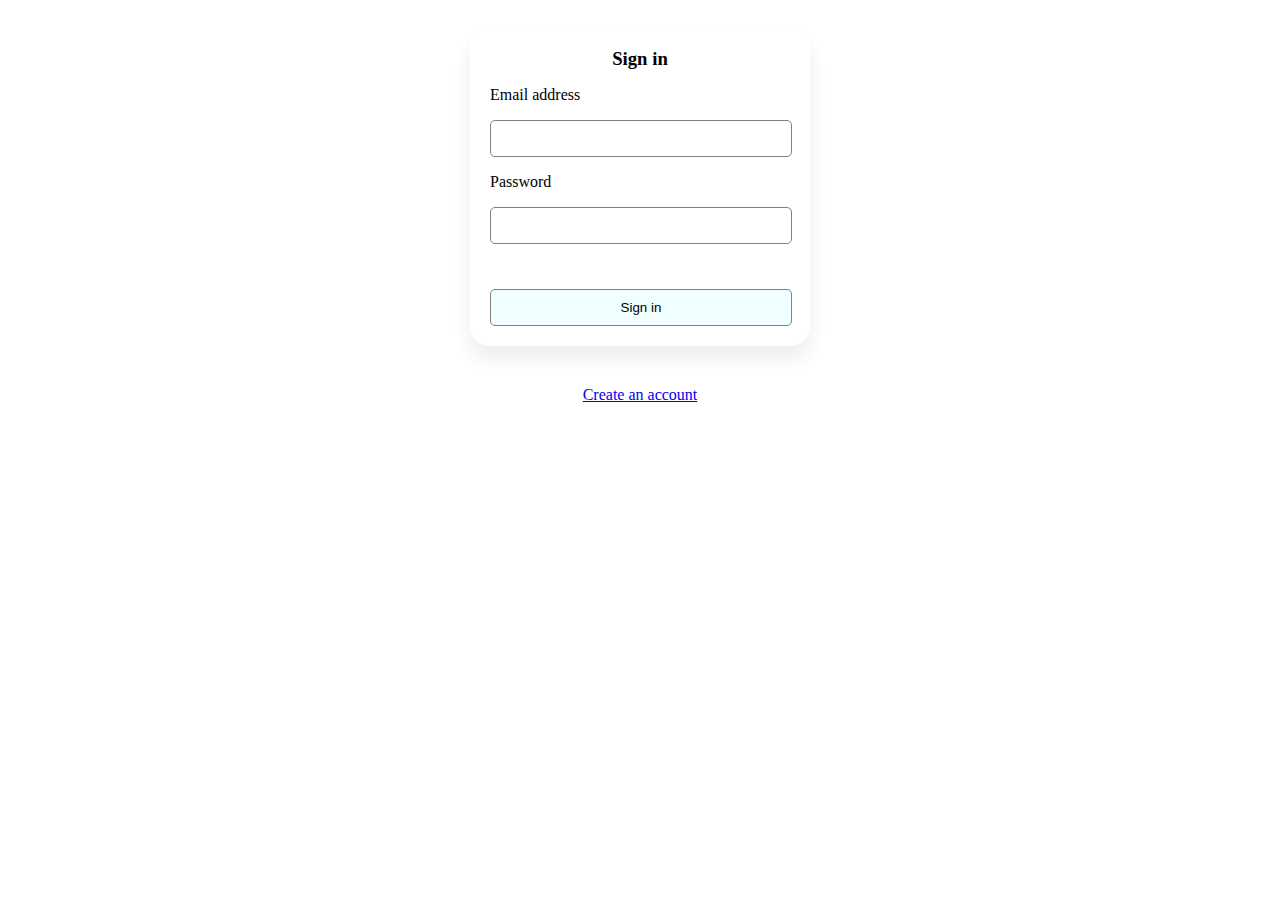
==== index.html @ 11e24ce2 "added forms" ====
<!DOCTYPE html>
<html lang="en">
<head>
    <meta charset="UTF-8">
    <meta http-equiv="X-UA-Compatible" content="IE=edge">
    <meta name="viewport" content="width=device-width, initial-scale=1.0">
    <title>Document</title>
    <link rel="stylesheet" href="./styles.css">
</head>
<body>
    <div class="container" id="sign__in">
        <form action="" method="post" class="form">
            <h3 class="form__title">Sign in</h3>
            <p class = form__subtitle>Email address</p>
            <div id="signInError"></div>
            <input  type="email" class="form__input" id="signInEmail" required>
            <p class = form__subtitle>Password</p>
            <input type="password" class="form__input" required>

            <button type="submit" class="form__button">Sign in</button>
        </form>
    </div>

    <div class="container"><a href="#sign__up" class="creation">Create an account</a></div>


    <div class="container" id="sign__up">
        <form action = "" method="post" class="form reg__form">
            <h3 class="form__title">Create your account</h3>
            <p class = form__subtitle>Email address</p>
            <div id="signUpError"></div>
            <input type="email" class="form__input" id="signUpEmail" required>
            <p class = form__subtitle>Password</p>
            <input type="password" id="signUpPassword" class="form__input" required>
            <p>Confirm password</p>
            <input type="password" id="signUpPasswordConfirm" class="form__input" required>

            <button type="submit" class="form__button">Sign up</button>
        </form>
    </div>
    
    <script src="./script.js"></script>
</body>
    
</html>
---- styles.css ----
.container {
    padding: 20px;
    margin: 0 auto;
    text-align: center;
}

.form__title {
    margin: 0 auto;
}

.form {
    max-width: 300px;
    margin: 0 auto;
    padding: 20px;
    display: flex;
    flex-direction: column;
    justify-content: space-between;
    align-items: flex-start;
    box-shadow: 0px 13px 19px rgba(0, 0, 0, 0.07);
    border-radius: 20px;
}



.form__input {
    width: 280px;
    background-color: white;
    border-radius: 5px;
    border: 1px solid gray;
    padding: 10px;

}


.form__button {
    width: 302px;
    margin-top: 45px;
    background-color: azure;
    padding: 10px;
    border-radius: 5px;
    border: 1px solid gray;
}

#sign__up {
    display: none;
}

#sign__up:target {
    display: block;
}

#signInEmail:invalid, #signUpEmail:invalid {
    color: plum;
}
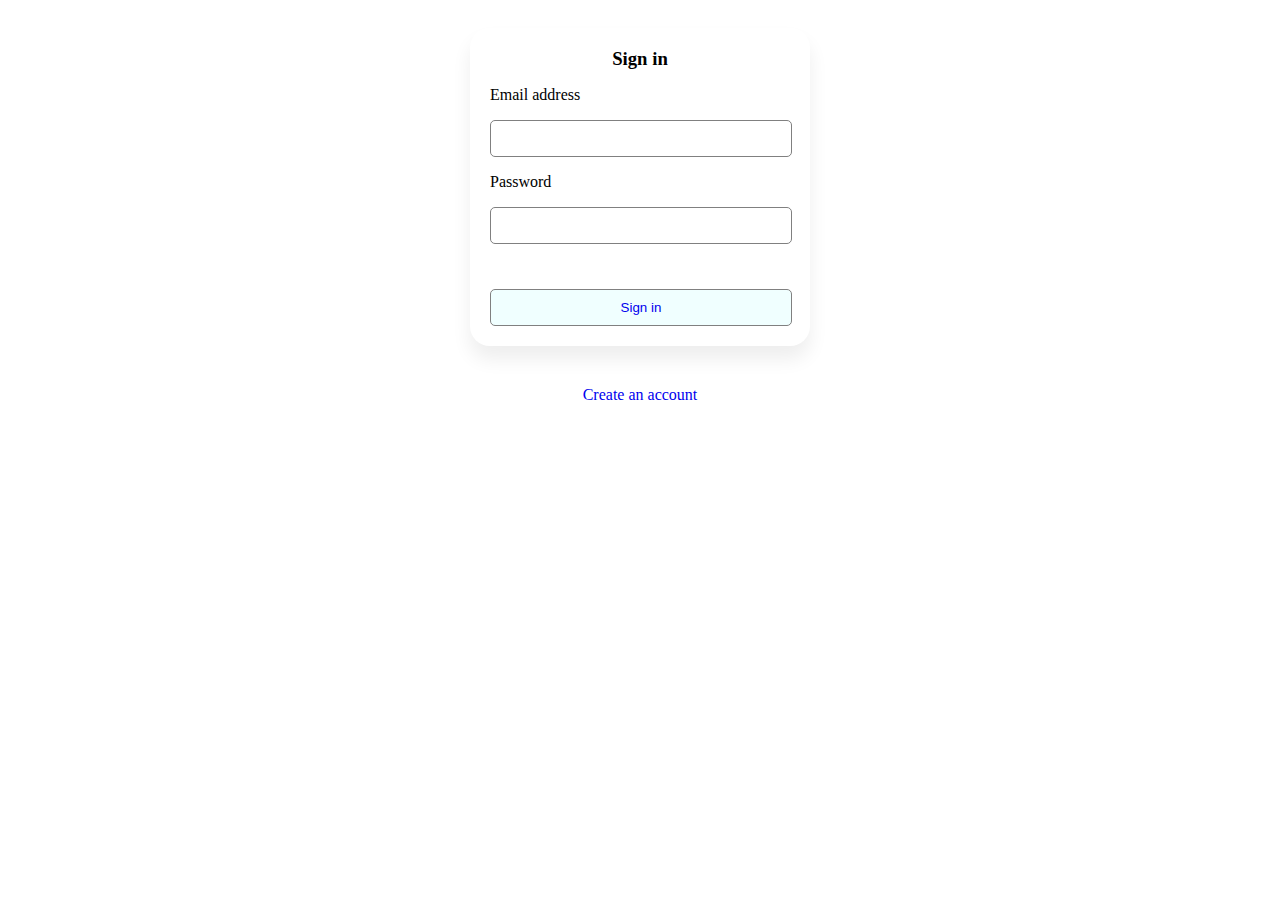
==== commit e77b0e77: "feat: added localStorage and mainPage" ====
--- a/index.html
+++ b/index.html
@@ -9,15 +9,16 @@
 </head>
 <body>
     <div class="container" id="sign__in">
-        <form action="" method="post" class="form">
+        <form action="" method="post" class="form signIn__form">
             <h3 class="form__title">Sign in</h3>
             <p class = form__subtitle>Email address</p>
-            <div id="signInError"></div>
             <input  type="email" class="form__input" id="signInEmail" required>
             <p class = form__subtitle>Password</p>
-            <input type="password" class="form__input" required>
+            <input type="password" id="signInPassword" class="form__input" required>
 
-            <button type="submit" class="form__button">Sign in</button>
+            <div id="signInError"></div>
+
+            <button type="submit" class="form__button"><a href="./main.html">Sign in</a></button>
         </form>
     </div>
 
@@ -28,14 +29,16 @@
         <form action = "" method="post" class="form reg__form">
             <h3 class="form__title">Create your account</h3>
             <p class = form__subtitle>Email address</p>
-            <div id="signUpError"></div>
             <input type="email" class="form__input" id="signUpEmail" required>
             <p class = form__subtitle>Password</p>
             <input type="password" id="signUpPassword" class="form__input" required>
             <p>Confirm password</p>
             <input type="password" id="signUpPasswordConfirm" class="form__input" required>
 
+            <div id="signUpError"></div>
+
             <button type="submit" class="form__button">Sign up</button>
+            
         </form>
     </div>
     
--- a/styles.css
+++ b/styles.css
@@ -1,3 +1,11 @@
+a {
+    text-decoration: none;
+}
+
+ul {
+    list-style: none;
+}
+
 .container {
     padding: 20px;
     margin: 0 auto;
@@ -41,6 +49,10 @@
     border: 1px solid gray;
 }
 
+.form__button:active {
+    background-color: rgb(205, 246, 246);
+}
+
 #sign__up {
     display: none;
 }
@@ -49,6 +61,28 @@
     display: block;
 }
 
-#signInEmail:invalid, #signUpEmail:invalid {
-    color: plum;
+#signUpError, #signInError {
+    margin: 0 auto;
+    font-style: italic;
+}
+
+
+
+
+
+.menu{
+    width: 100vw;
+    height: 100vh;
+    display: flex;
+    justify-content: center;
+    align-items: center;
+}
+
+.menu__link {
+    color: gray;
+    font-size: 50px;
+}
+
+.underline {
+    border-bottom: 2px solid gold;
 }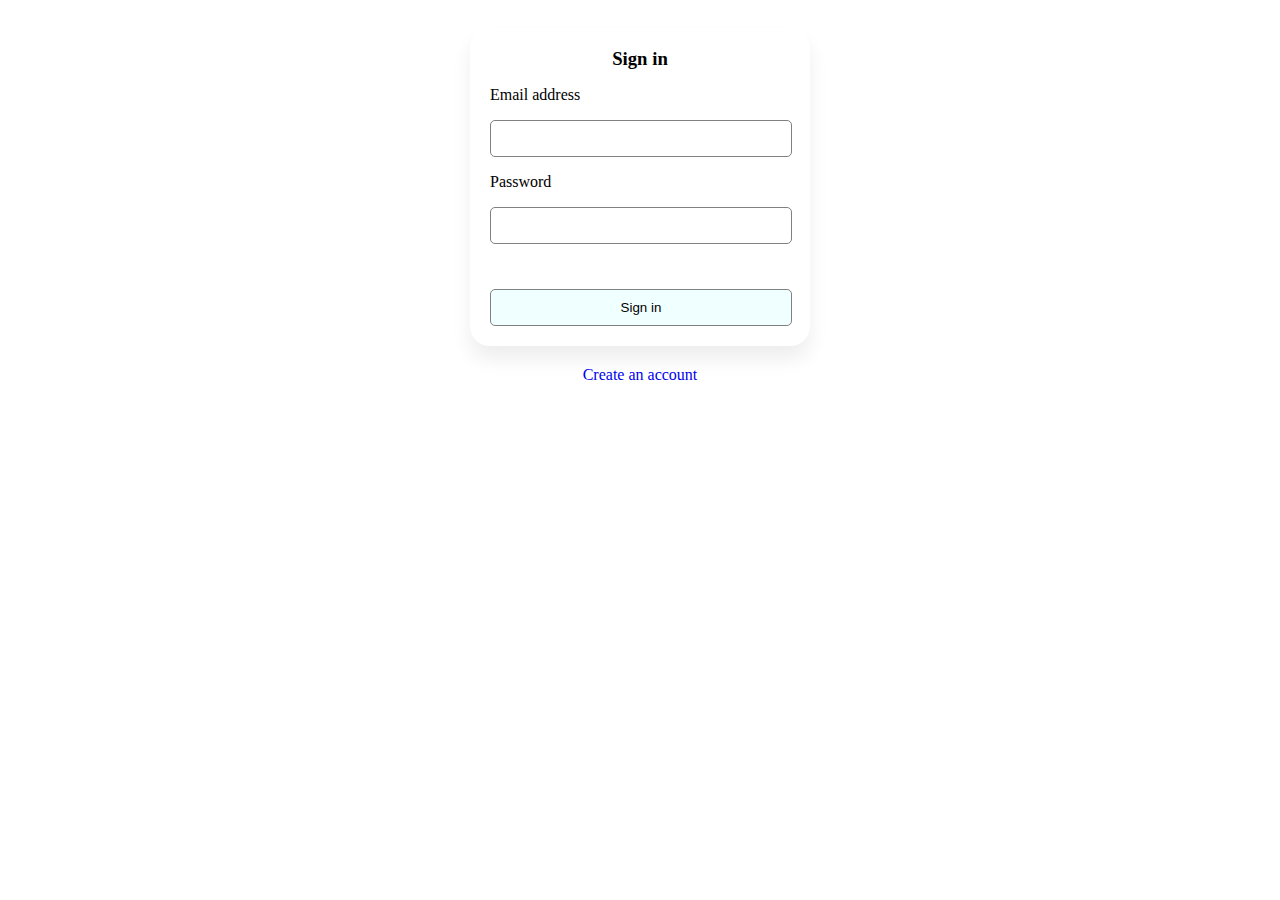
==== commit 56d8106c: "feat: added clients" ====
--- a/index.html
+++ b/index.html
@@ -8,25 +8,8 @@
     <link rel="stylesheet" href="./styles.css">
 </head>
 <body>
-    <div class="container" id="sign__in">
-        <form action="" method="post" class="form signIn__form">
-            <h3 class="form__title">Sign in</h3>
-            <p class = form__subtitle>Email address</p>
-            <input  type="email" class="form__input" id="signInEmail" required>
-            <p class = form__subtitle>Password</p>
-            <input type="password" id="signInPassword" class="form__input" required>
-
-            <div id="signInError"></div>
-
-            <button type="submit" class="form__button"><a href="./main.html">Sign in</a></button>
-        </form>
-    </div>
-
-    <div class="container"><a href="#sign__up" class="creation">Create an account</a></div>
-
-
     <div class="container" id="sign__up">
-        <form action = "" method="post" class="form reg__form">
+        <form class="form reg__form">
             <h3 class="form__title">Create your account</h3>
             <p class = form__subtitle>Email address</p>
             <input type="email" class="form__input" id="signUpEmail" required>
@@ -37,11 +20,28 @@
 
             <div id="signUpError"></div>
 
-            <button type="submit" class="form__button">Sign up</button>
+            <button class="form__button">Sign up</button>
             
         </form>
     </div>
     
+
+    <div class="container" id="sign__in">
+        <form class="form signIn__form">
+            <h3 class="form__title">Sign in</h3>
+            <p class = form__subtitle>Email address</p>
+            <input  type="email" class="form__input" id="signInEmail" required>
+            <p class = form__subtitle>Password</p>
+            <input type="password" id="signInPassword" class="form__input" required>
+
+            <div id="signInError"></div>
+
+            <button class="form__button" id="signInBtn">Sign in</button>
+        </form>
+
+        <div class="container"><a href="#sign__up" class="creation">Create an account</a></div>
+    </div>
+
     <script src="./script.js"></script>
 </body>
     
--- a/styles.css
+++ b/styles.css
@@ -1,3 +1,7 @@
+* {
+    padding: 0;
+}
+
 a {
     text-decoration: none;
 }
@@ -43,8 +47,8 @@
 .form__button {
     width: 302px;
     margin-top: 45px;
+    padding: 10px;
     background-color: azure;
-    padding: 10px;
     border-radius: 5px;
     border: 1px solid gray;
 }
@@ -61,28 +65,117 @@
     display: block;
 }
 
+#sign__up:target + #sign__in {
+    display: none;
+}
+
 #signUpError, #signInError {
     margin: 0 auto;
     font-style: italic;
 }
 
-
-
-
-
 .menu{
     width: 100vw;
-    height: 100vh;
-    display: flex;
-    justify-content: center;
-    align-items: center;
 }
 
+.menu__points {
+    width: 100vw;
+    display: flex;
+    flex-direction: row;
+    justify-content: space-around;
+    align-items: flex-start; 
+}
 .menu__link {
     color: gray;
-    font-size: 50px;
+    font-size: 20px;
 }
 
 .underline {
     border-bottom: 2px solid gold;
+}
+
+.main__text {
+    margin-top: 50vh;
+    text-align: center;
+    font-size: 50px;
+}
+
+.main__none {
+    display: none;
+}
+
+#main__page:target, #main__clients:target, #main__map:target {
+    display: block;
+}
+
+#device {
+    margin-top: 20px;
+    text-align: center;
+    font-size: 20px;
+}
+
+#main__clients {
+    font-size: 20px;
+    margin-top: 20px;
+}
+
+#main__map iframe {
+    display: block;
+    margin: 0 auto;
+    width: 100%;
+}
+
+td, tr {
+    padding: 20px;
+}
+
+table {
+    margin: 0 auto;
+    font-size: 13px;
+}
+
+.string {
+    background-color: rgb(172, 172, 172);
+}
+
+.table__head {
+    background-color: rgb(144, 144, 144);
+}
+
+.selected {
+    background-color: rgb(224, 224, 224);
+}
+
+#table__info {
+    font-size: 15px;
+    text-align: start;
+    margin-left: 100px;
+    margin-top: 50px;
+}
+
+.notification {
+    width: 300px;
+    height: 100px;
+    background-color: rgb(234, 208, 225);
+    display: none;
+    position: fixed;
+    bottom: 0;
+    right: 0;
+    box-shadow: 0px 13px 19px rgba(0, 0, 0, 0.07);
+    border-radius: 10px;
+}
+
+.notification__body {
+    margin-top: 35px;
+    font-size: 20px;
+}
+  
+#close__btn {
+    position: absolute;
+    right: 10px;
+    top: 10px;
+}
+
+.notification__show {
+display: block;
 }